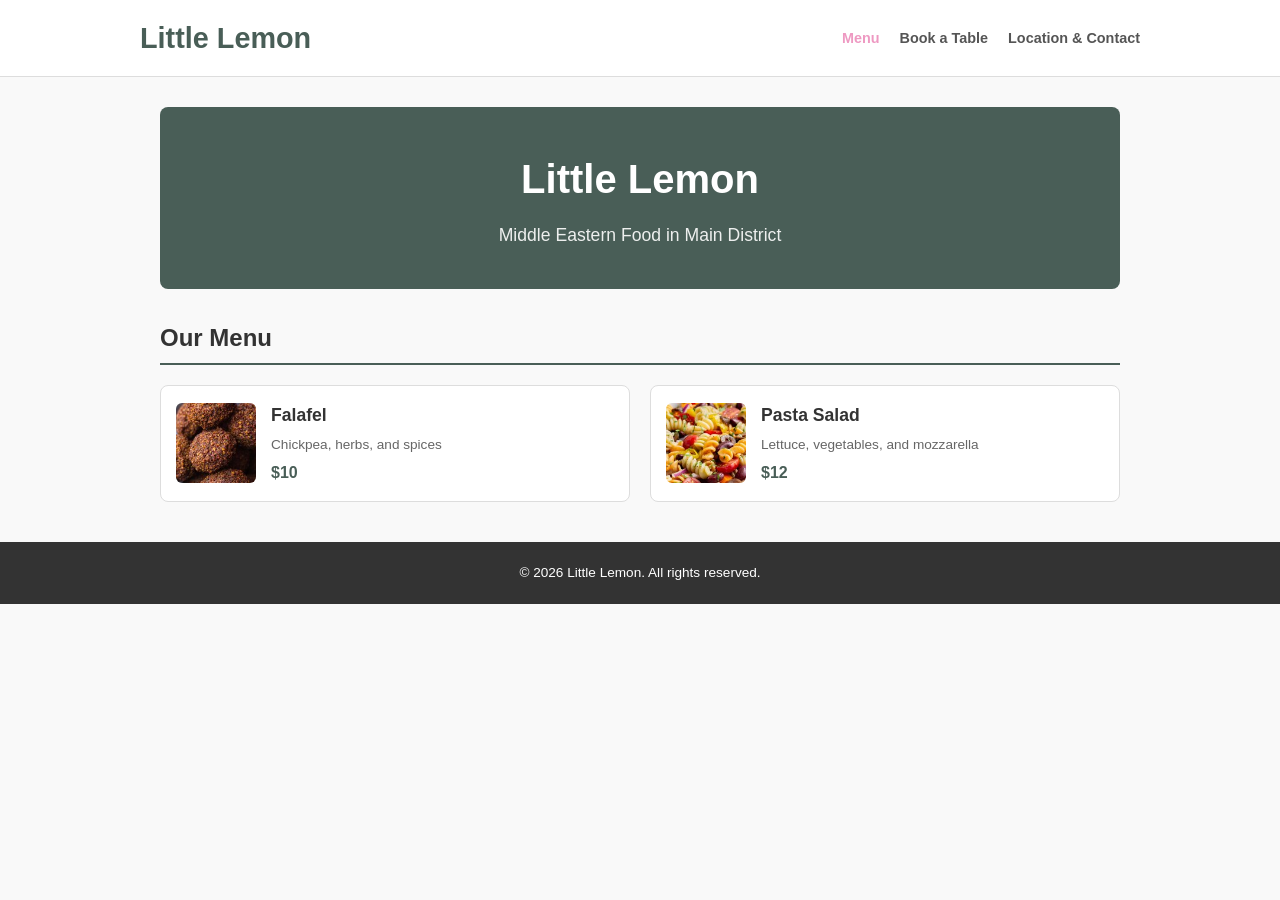
==== index.html @ ac650a2d "Add files via upload" ====
<!DOCTYPE html>
<html lang="id">
<head>
  <meta charset="UTF-8">
  <meta name="viewport" content="width=device-width, initial-scale=1.0">
  <title>Little Lemon — Restaurant & Bar</title>
  <meta name="description" content="Middle Eastern food in the Main District.">
  <meta name="author" content="Lazuardi Al-Muzaki">

  <style>
    * { box-sizing: border-box; margin: 0; padding: 0; }
    body { font-family: Arial, sans-serif; color: #333; line-height: 1.6; background-color: #f9f9f9; }
    a { text-decoration: none; color: inherit; }

    /* Header & Nav */
    header { background: #ffffff; border-bottom: 1px solid #dddddd; padding: 15px 5%; }
    .nav-container { display: flex; justify-content: space-between; align-items: center; max-width: 1000px; margin: 0 auto; }
    .brand-logo { font-size: 1.8rem; font-weight: bold; color: #495E57; }
    .nav-links { display: flex; list-style: none; gap: 20px; }
    .nav-links a { font-weight: bold; font-size: 0.9rem; color: #555; }
    .nav-links a:hover, .nav-links a.active { color: #EE99C2; }

    /* Main Container */
    .container { max-width: 1000px; margin: 30px auto; padding: 0 20px; }

    /* Banner */
    .hero { background: #495E57; color: white; padding: 40px; border-radius: 8px; text-align: center; margin-bottom: 30px; }
    .hero h1 { font-size: 2.5rem; margin-bottom: 10px; }
    .hero p { font-size: 1.1rem; color: #EDEFEE; }

    /* Menu Section */
    .section-title { font-size: 1.5rem; margin-bottom: 20px; color: #333; border-bottom: 2px solid #495E57; padding-bottom: 5px; }
    .menu-grid { display: grid; grid-template-columns: repeat(auto-fit, minmax(280px, 1fr)); gap: 20px; }
    .menu-item { background: white; border: 1px solid #ddd; border-radius: 8px; overflow: hidden; display: flex; align-items: center; padding: 15px; gap: 15px; }
    .menu-item img { width: 80px; height: 80px; object-fit: cover; border-radius: 6px; }
    .menu-item h3 { font-size: 1.1rem; margin-bottom: 5px; }
    .menu-item p { font-size: 0.85rem; color: #666; margin-bottom: 5px; }
    .menu-item .price { font-weight: bold; color: #495E57; }

    /* Footer */
    footer { background: #333; color: white; text-align: center; padding: 20px; margin-top: 40px; font-size: 0.85rem; }
  </style>
</head>
<body>

  <header>
    <div class="nav-container">
      <div class="brand-logo">Little Lemon</div>
      <ul class="nav-links">
        <li><a href="index.html" class="active">Menu</a></li>
        <li><a href="book.html">Book a Table</a></li>
        <li><a href="location.html">Location & Contact</a></li>
      </ul>
    </div>
  </header>

  <main class="container">
    <section class="hero">
      <h1>Little Lemon</h1>
      <p>Middle Eastern Food in Main District</p>
    </section>

    <h2 class="section-title">Our Menu</h2>
    <div class="menu-grid">
      <div class="menu-item">
        <img src="falafel.jpeg" alt="Falafel" onerror="this.src='https://via.placeholder.com/80'">
        <div>
          <h3>Falafel</h3>
          <p>Chickpea, herbs, and spices</p>
          <div class="price">$10</div>
        </div>
      </div>
      <div class="menu-item">
        <img src="salad.jpeg" alt="Pasta Salad" onerror="this.src='https://via.placeholder.com/80'">
        <div>
          <h3>Pasta Salad</h3>
          <p>Lettuce, vegetables, and mozzarella</p>
          <div class="price">$12</div>
        </div>
      </div>
    </div>
  </main>

  <footer>
    <p>&copy; 2026 Little Lemon. All rights reserved.</p>
  </footer>

</body>
</html>
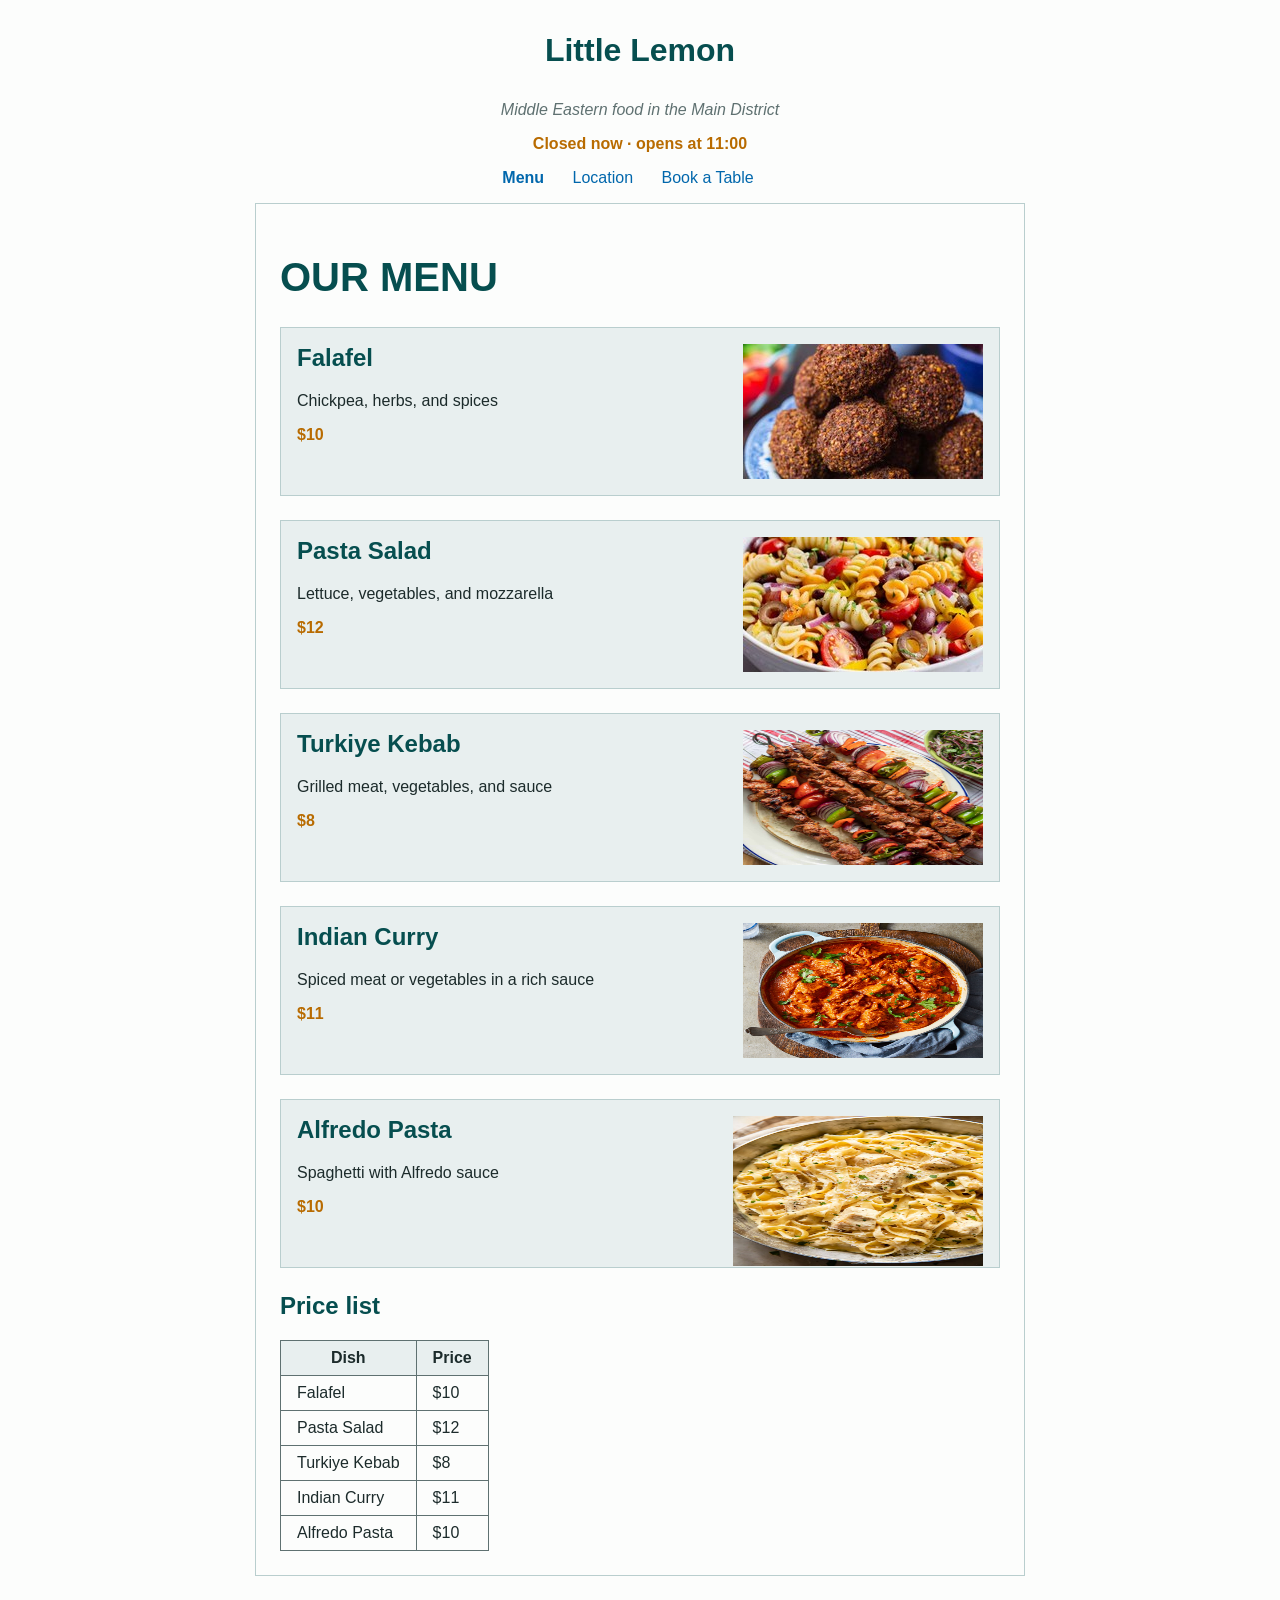
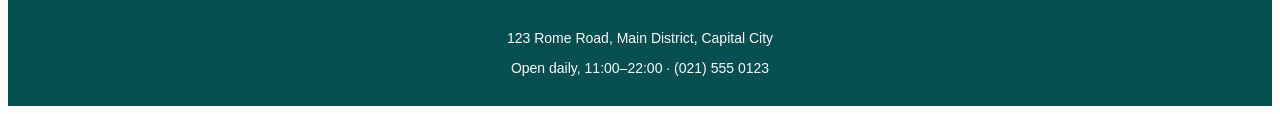
==== commit facc4666: "Add files via upload" ====
--- a/index.html
+++ b/index.html
@@ -1,89 +1,98 @@
+<!-- stage 7·4 · slide: s5-check · indicators 2, 6 · end state -->
 <!DOCTYPE html>
-<html lang="id">
-<head>
-  <meta charset="UTF-8">
-  <meta name="viewport" content="width=device-width, initial-scale=1.0">
-  <title>Little Lemon — Restaurant & Bar</title>
-  <meta name="description" content="Middle Eastern food in the Main District.">
-  <meta name="author" content="Lazuardi Al-Muzaki">
+<html>
+  <head>
+    <title>Little Lemon</title>
+    <meta name="description" content="Middle Eastern food in the Main District.">
+    <meta name="author" content="John Doe">
+    <link rel="stylesheet" href="style.css">
+    <script src="script.js" defer></script>
+  </head>
+  <body>
+    <header>
+      <p id="site-name"><a href="index.html">Little Lemon</a></p>
+      <p id="tagline">Middle Eastern food in the Main District</p>
+      <p id="open-status">Open daily, 11:00–22:00</p>
+    </header>
 
-  <style>
-    * { box-sizing: border-box; margin: 0; padding: 0; }
-    body { font-family: Arial, sans-serif; color: #333; line-height: 1.6; background-color: #f9f9f9; }
-    a { text-decoration: none; color: inherit; }
+    <nav>
+      <ul>
+        <li><a href="index.html" class="current">Menu</a></li>
+        <li><a href="location.html">Location</a></li>
+        <li><a href="book.html">Book a Table</a></li>
+      </ul>
+    </nav>
 
-    /* Header & Nav */
-    header { background: #ffffff; border-bottom: 1px solid #dddddd; padding: 15px 5%; }
-    .nav-container { display: flex; justify-content: space-between; align-items: center; max-width: 1000px; margin: 0 auto; }
-    .brand-logo { font-size: 1.8rem; font-weight: bold; color: #495E57; }
-    .nav-links { display: flex; list-style: none; gap: 20px; }
-    .nav-links a { font-weight: bold; font-size: 0.9rem; color: #555; }
-    .nav-links a:hover, .nav-links a.active { color: #EE99C2; }
+    <main>
+      <h1>Our Menu</h1>
 
-    /* Main Container */
-    .container { max-width: 1000px; margin: 30px auto; padding: 0 20px; }
+      <div class="dish">
+        <img src="falafel.jpeg" width="240" height="135" alt="A falafel">
+        <h2>Falafel</h2>
+        <p>Chickpea, herbs, and spices</p>
+        <p class="price">$10</p>
+      </div>
 
-    /* Banner */
-    .hero { background: #495E57; color: white; padding: 40px; border-radius: 8px; text-align: center; margin-bottom: 30px; }
-    .hero h1 { font-size: 2.5rem; margin-bottom: 10px; }
-    .hero p { font-size: 1.1rem; color: #EDEFEE; }
+      <div class="dish">
+        <img src="salad.jpeg" width="240" height="135" alt="A pasta salad">
+        <h2>Pasta Salad</h2>
+        <p>Lettuce, vegetables, and mozzarella</p>
+        <p class="price">$12</p>
+      </div>
 
-    /* Menu Section */
-    .section-title { font-size: 1.5rem; margin-bottom: 20px; color: #333; border-bottom: 2px solid #495E57; padding-bottom: 5px; }
-    .menu-grid { display: grid; grid-template-columns: repeat(auto-fit, minmax(280px, 1fr)); gap: 20px; }
-    .menu-item { background: white; border: 1px solid #ddd; border-radius: 8px; overflow: hidden; display: flex; align-items: center; padding: 15px; gap: 15px; }
-    .menu-item img { width: 80px; height: 80px; object-fit: cover; border-radius: 6px; }
-    .menu-item h3 { font-size: 1.1rem; margin-bottom: 5px; }
-    .menu-item p { font-size: 0.85rem; color: #666; margin-bottom: 5px; }
-    .menu-item .price { font-weight: bold; color: #495E57; }
+      <div class="dish">
+        <img src="kebab.jpg" width="240" height="135" alt="A turkiye kebab">
+        <h2>Turkiye Kebab</h2>
+        <p>Grilled meat, vegetables, and sauce</p>
+        <p class="price">$8</p>
+      </div>
 
-    /* Footer */
-    footer { background: #333; color: white; text-align: center; padding: 20px; margin-top: 40px; font-size: 0.85rem; }
-  </style>
-</head>
-<body>
+      <div class="dish">
+        <img src="curry.jpg" width="240" height="135" alt="A Indian curry">
+        <h2>Indian Curry</h2>
+        <p>Spiced meat or vegetables in a rich sauce</p>
+        <p class="price">$11</p>
+      </div>
 
-  <header>
-    <div class="nav-container">
-      <div class="brand-logo">Little Lemon</div>
-      <ul class="nav-links">
-        <li><a href="index.html" class="active">Menu</a></li>
-        <li><a href="book.html">Book a Table</a></li>
-        <li><a href="location.html">Location & Contact</a></li>
-      </ul>
-    </div>
-  </header>
+      <div class="dish">
+        <img src="alfredopasta.jpg" width="250" height="150" alt="A Alfredo pasta">
+        <h2>Alfredo Pasta</h2>
+        <p>Spaghetti with Alfredo sauce</p>
+        <p class="price">$10</p>
+      </div>
 
-  <main class="container">
-    <section class="hero">
-      <h1>Little Lemon</h1>
-      <p>Middle Eastern Food in Main District</p>
-    </section>
+      <h2>Price list</h2>
+      <table>
+        <tr>
+          <th>Dish</th>
+          <th>Price</th>
+        </tr>
+        <tr>
+          <td>Falafel</td>
+          <td>$10</td>
+        </tr>
+        <tr>
+          <td>Pasta Salad</td>
+          <td>$12</td>
+        </tr>
+        <tr>
+          <td>Turkiye Kebab</td>
+          <td>$8</td>
+        </tr>
+        <tr>
+          <td>Indian Curry</td>
+          <td>$11</td>
+        </tr>
+        <tr>
+          <td>Alfredo Pasta</td>
+          <td>$10</td>
+        </tr>
+      </table>
+    </main>
 
-    <h2 class="section-title">Our Menu</h2>
-    <div class="menu-grid">
-      <div class="menu-item">
-        <img src="falafel.jpeg" alt="Falafel" onerror="this.src='https://via.placeholder.com/80'">
-        <div>
-          <h3>Falafel</h3>
-          <p>Chickpea, herbs, and spices</p>
-          <div class="price">$10</div>
-        </div>
-      </div>
-      <div class="menu-item">
-        <img src="salad.jpeg" alt="Pasta Salad" onerror="this.src='https://via.placeholder.com/80'">
-        <div>
-          <h3>Pasta Salad</h3>
-          <p>Lettuce, vegetables, and mozzarella</p>
-          <div class="price">$12</div>
-        </div>
-      </div>
-    </div>
-  </main>
-
-  <footer>
-    <p>&copy; 2026 Little Lemon. All rights reserved.</p>
-  </footer>
-
-</body>
-</html>+    <footer>
+      <p>123 Rome Road, Main District, Capital City</p>
+      <p>Open daily, 11:00–22:00 · (021) 555 0123</p>
+    </footer>
+  </body>
+</html>
--- a/style.css
+++ b/style.css
@@ -0,0 +1,162 @@
+/* stage 7·4 · slide: s5-check · indicators 2, 6 · end state */
+/* Little Lemon — style.css
+   Built in class order. Each block is added on one deck section. */
+
+/* ===== 1. A first rule: element selectors (§2) ===== */
+
+body {
+  font-family: "Helvetica Neue", Arial, sans-serif;
+  color: #1C2B2B;
+  background-color: #FCFDFC;
+}
+
+h1 {
+  color: #064E4F;
+}
+
+h2 {
+  color: #064E4F;
+}
+
+/* ===== 2. Selectors: id, class, descendant, child, :hover (§2) ===== */
+
+#site-name {
+  font-size: 32px;
+  font-weight: bold;
+}
+
+#tagline {
+  color: #5F7171;
+  font-style: italic;
+}
+
+.price {
+  font-weight: bold;
+  color: #B86B00;
+}
+
+header a {
+  color: #064E4F;
+  text-decoration: none;
+}
+
+nav > ul > li > a {
+  color: #0067AC;
+  text-decoration: none;
+}
+
+nav a:hover {
+  text-decoration: underline;
+}
+
+a.current {
+  font-weight: bold;
+}
+
+/* ===== 3. Colour and text (§3) ===== */
+
+h1 {
+  font-size: 40px;
+  text-transform: uppercase;
+}
+
+footer {
+  color: #FCFDFC;
+  background-color: #064E4F;
+  font-size: 14px;
+}
+
+/* ===== 4. Box model (§4) ===== */
+
+main {
+  width: 720px;
+  padding: 24px;
+  border: 1px solid #B9CECE;
+}
+
+.dish {
+  min-height: 135px;
+  padding: 16px;
+  margin-bottom: 24px;
+  border: 1px solid #B9CECE;
+  background-color: #E8EFEF;
+}
+
+table, th, td {
+  border: 1px solid #5F7171;
+  border-collapse: collapse;
+}
+
+th, td {
+  padding: 8px 16px;
+}
+
+th {
+  background-color: #E8EFEF;
+}
+
+footer {
+  padding: 16px 24px;
+}
+
+/* ===== 5. Document flow and alignment (§5) ===== */
+
+nav ul {
+  list-style: none;
+  padding: 0px;
+}
+
+nav li {
+  display: inline;
+  margin-right: 24px;
+}
+
+main {
+  margin-left: auto;
+  margin-right: auto;
+  margin-bottom: 24px;
+}
+
+header {
+  text-align: center;
+}
+
+nav {
+  text-align: center;
+}
+
+.dish img {
+  float: right;
+  margin-left: 16px;
+  margin-bottom: 8px;
+}
+
+.dish h2 {
+  margin-top: 0px;
+}
+
+footer {
+  text-align: center;
+}
+
+/* ===== 6. States and messages set by script (Week 5) ===== */
+
+.open {
+  color: #064E4F;
+  font-weight: bold;
+}
+
+.closed {
+  color: #B86B00;
+  font-weight: bold;
+}
+
+#seating-note, #requests-count {
+  color: #5F7171;
+  font-size: 14px;
+}
+
+#form-message {
+  color: #B86B00;
+  font-weight: bold;
+}
